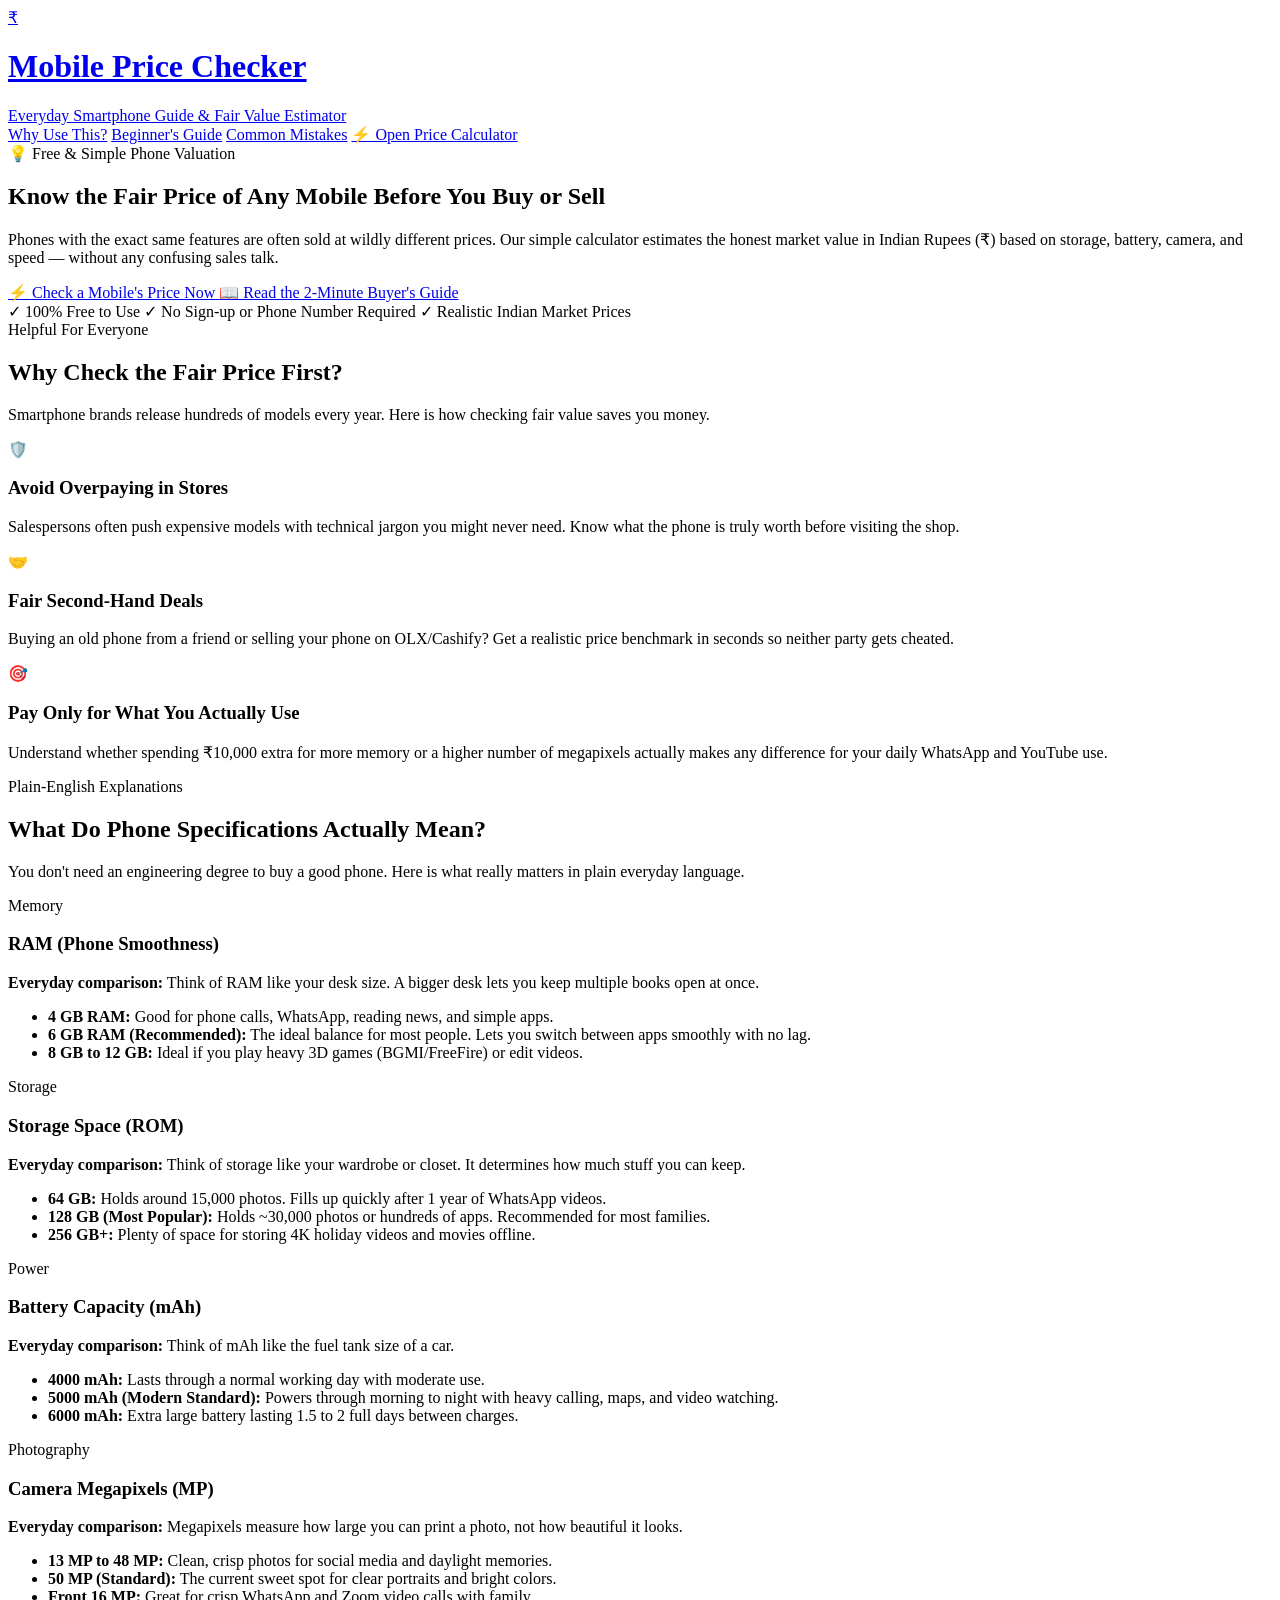
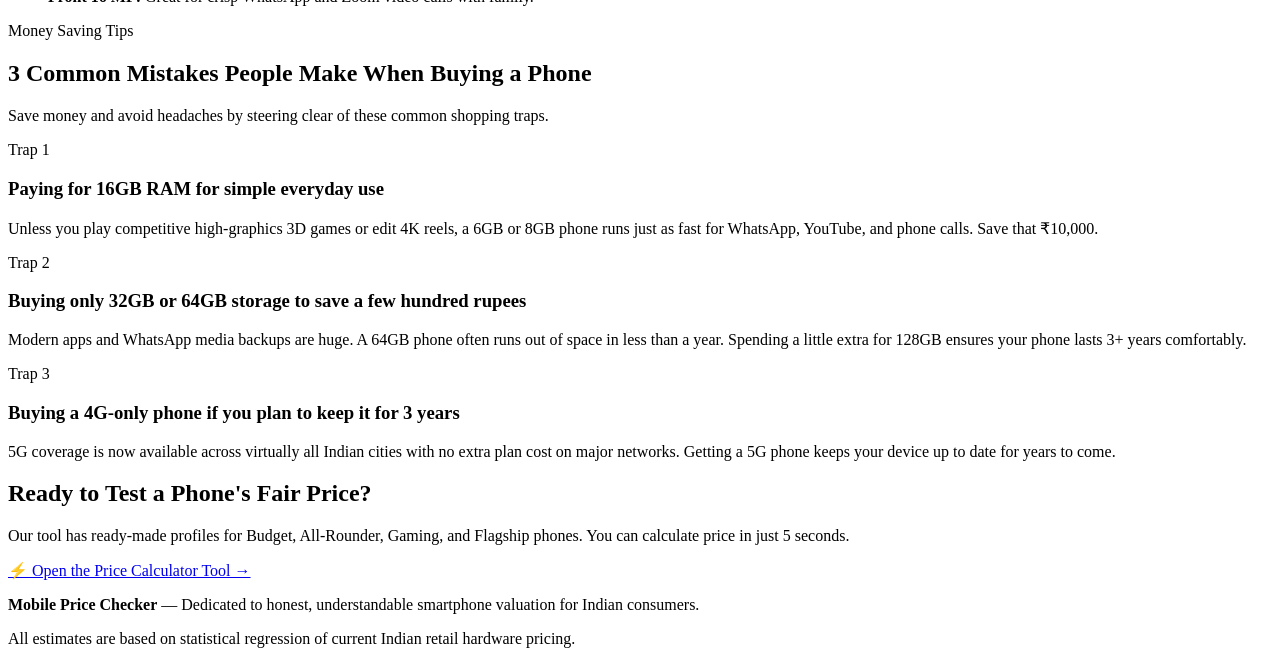
==== templates/landing.html @ be08f212 "first commit" ====
<!DOCTYPE html>
<html lang="en">
<head>
    <meta charset="UTF-8">
    <meta name="viewport" content="width=device-width, initial-scale=1.0">
    <title>Mobile Price Checker | Plain-English Smartphone Guide & Fair Price Estimator</title>
    <link rel="stylesheet" href="{{ url_for('static', filename='css/style.css') }}">
    <link rel="preconnect" href="https://fonts.googleapis.com">
    <link rel="preconnect" href="https://fonts.gstatic.com" crossorigin>
    <link href="https://fonts.googleapis.com/css2?family=Plus+Jakarta+Sans:wght@400;500;600;700;800&display=swap" rel="stylesheet">
</head>
<body class="landing-body">
    <!-- Header Navigation -->
    <header class="top-nav">
        <div class="nav-container">
            <a href="/" class="brand-block brand-link">
                <div class="logo-box">₹</div>
                <div>
                    <h1 class="brand-title">Mobile Price Checker</h1>
                    <span class="brand-tagline">Everyday Smartphone Guide & Fair Value Estimator</span>
                </div>
            </a>
            <nav class="landing-nav-links">
                <a href="#why" class="nav-text-link">Why Use This?</a>
                <a href="#guide" class="nav-text-link">Beginner's Guide</a>
                <a href="#mistakes" class="nav-text-link">Common Mistakes</a>
                <a href="/calculator" class="btn-nav-action">⚡ Open Price Calculator</a>
            </nav>
        </div>
    </header>

    <!-- Main Landing Container -->
    <main class="landing-wrapper">
        <!-- Hero Section -->
        <section class="hero-card">
            <div class="hero-badge">💡 Free & Simple Phone Valuation</div>
            <h2 class="hero-headline">Know the Fair Price of Any Mobile Before You Buy or Sell</h2>
            <p class="hero-subtext">
                Phones with the exact same features are often sold at wildly different prices. Our simple calculator estimates the honest market value in Indian Rupees (₹) based on storage, battery, camera, and speed — without any confusing sales talk.
            </p>

            <div class="hero-cta-group">
                <a href="/calculator" class="btn-hero-primary">
                    <span>⚡ Check a Mobile's Price Now</span>
                </a>
                <a href="#guide" class="btn-hero-secondary">
                    <span>📖 Read the 2-Minute Buyer's Guide</span>
                </a>
            </div>

            <div class="hero-trust-bar">
                <span class="trust-item">✓ 100% Free to Use</span>
                <span class="trust-item">✓ No Sign-up or Phone Number Required</span>
                <span class="trust-item">✓ Realistic Indian Market Prices</span>
            </div>
        </section>

        <!-- Section 1: Why Use This -->
        <section id="why" class="info-section">
            <div class="section-title-box">
                <span class="section-tag">Helpful For Everyone</span>
                <h2>Why Check the Fair Price First?</h2>
                <p>Smartphone brands release hundreds of models every year. Here is how checking fair value saves you money.</p>
            </div>

            <div class="benefits-grid">
                <div class="benefit-card">
                    <div class="benefit-icon">🛡️</div>
                    <h3>Avoid Overpaying in Stores</h3>
                    <p>Salespersons often push expensive models with technical jargon you might never need. Know what the phone is truly worth before visiting the shop.</p>
                </div>

                <div class="benefit-card">
                    <div class="benefit-icon">🤝</div>
                    <h3>Fair Second-Hand Deals</h3>
                    <p>Buying an old phone from a friend or selling your phone on OLX/Cashify? Get a realistic price benchmark in seconds so neither party gets cheated.</p>
                </div>

                <div class="benefit-card">
                    <div class="benefit-icon">🎯</div>
                    <h3>Pay Only for What You Actually Use</h3>
                    <p>Understand whether spending ₹10,000 extra for more memory or a higher number of megapixels actually makes any difference for your daily WhatsApp and YouTube use.</p>
                </div>
            </div>
        </section>

        <!-- Section 2: Non-Tech Component Guide -->
        <section id="guide" class="info-section guide-section">
            <div class="section-title-box">
                <span class="section-tag">Plain-English Explanations</span>
                <h2>What Do Phone Specifications Actually Mean?</h2>
                <p>You don't need an engineering degree to buy a good phone. Here is what really matters in plain everyday language.</p>
            </div>

            <div class="guide-grid">
                <div class="guide-card">
                    <div class="guide-card-header">
                        <span class="guide-pill">Memory</span>
                        <h3>RAM (Phone Smoothness)</h3>
                    </div>
                    <p class="guide-analogy"><strong>Everyday comparison:</strong> Think of RAM like your desk size. A bigger desk lets you keep multiple books open at once.</p>
                    <ul class="guide-tips">
                        <li><strong>4 GB RAM:</strong> Good for phone calls, WhatsApp, reading news, and simple apps.</li>
                        <li><strong>6 GB RAM (Recommended):</strong> The ideal balance for most people. Lets you switch between apps smoothly with no lag.</li>
                        <li><strong>8 GB to 12 GB:</strong> Ideal if you play heavy 3D games (BGMI/FreeFire) or edit videos.</li>
                    </ul>
                </div>

                <div class="guide-card">
                    <div class="guide-card-header">
                        <span class="guide-pill">Storage</span>
                        <h3>Storage Space (ROM)</h3>
                    </div>
                    <p class="guide-analogy"><strong>Everyday comparison:</strong> Think of storage like your wardrobe or closet. It determines how much stuff you can keep.</p>
                    <ul class="guide-tips">
                        <li><strong>64 GB:</strong> Holds around 15,000 photos. Fills up quickly after 1 year of WhatsApp videos.</li>
                        <li><strong>128 GB (Most Popular):</strong> Holds ~30,000 photos or hundreds of apps. Recommended for most families.</li>
                        <li><strong>256 GB+:</strong> Plenty of space for storing 4K holiday videos and movies offline.</li>
                    </ul>
                </div>

                <div class="guide-card">
                    <div class="guide-card-header">
                        <span class="guide-pill">Power</span>
                        <h3>Battery Capacity (mAh)</h3>
                    </div>
                    <p class="guide-analogy"><strong>Everyday comparison:</strong> Think of mAh like the fuel tank size of a car.</p>
                    <ul class="guide-tips">
                        <li><strong>4000 mAh:</strong> Lasts through a normal working day with moderate use.</li>
                        <li><strong>5000 mAh (Modern Standard):</strong> Powers through morning to night with heavy calling, maps, and video watching.</li>
                        <li><strong>6000 mAh:</strong> Extra large battery lasting 1.5 to 2 full days between charges.</li>
                    </ul>
                </div>

                <div class="guide-card">
                    <div class="guide-card-header">
                        <span class="guide-pill">Photography</span>
                        <h3>Camera Megapixels (MP)</h3>
                    </div>
                    <p class="guide-analogy"><strong>Everyday comparison:</strong> Megapixels measure how large you can print a photo, not how beautiful it looks.</p>
                    <ul class="guide-tips">
                        <li><strong>13 MP to 48 MP:</strong> Clean, crisp photos for social media and daylight memories.</li>
                        <li><strong>50 MP (Standard):</strong> The current sweet spot for clear portraits and bright colors.</li>
                        <li><strong>Front 16 MP:</strong> Great for crisp WhatsApp and Zoom video calls with family.</li>
                    </ul>
                </div>
            </div>
        </section>

        <!-- Section 3: Common Mistakes to Avoid -->
        <section id="mistakes" class="info-section">
            <div class="section-title-box">
                <span class="section-tag">Money Saving Tips</span>
                <h2>3 Common Mistakes People Make When Buying a Phone</h2>
                <p>Save money and avoid headaches by steering clear of these common shopping traps.</p>
            </div>

            <div class="mistakes-container">
                <div class="mistake-item">
                    <div class="mistake-badge">Trap 1</div>
                    <div class="mistake-content">
                        <h3>Paying for 16GB RAM for simple everyday use</h3>
                        <p>Unless you play competitive high-graphics 3D games or edit 4K reels, a 6GB or 8GB phone runs just as fast for WhatsApp, YouTube, and phone calls. Save that ₹10,000.</p>
                    </div>
                </div>

                <div class="mistake-item">
                    <div class="mistake-badge">Trap 2</div>
                    <div class="mistake-content">
                        <h3>Buying only 32GB or 64GB storage to save a few hundred rupees</h3>
                        <p>Modern apps and WhatsApp media backups are huge. A 64GB phone often runs out of space in less than a year. Spending a little extra for 128GB ensures your phone lasts 3+ years comfortably.</p>
                    </div>
                </div>

                <div class="mistake-item">
                    <div class="mistake-badge">Trap 3</div>
                    <div class="mistake-content">
                        <h3>Buying a 4G-only phone if you plan to keep it for 3 years</h3>
                        <p>5G coverage is now available across virtually all Indian cities with no extra plan cost on major networks. Getting a 5G phone keeps your device up to date for years to come.</p>
                    </div>
                </div>
            </div>
        </section>

        <!-- Call to Action Banner -->
        <section class="landing-cta-banner">
            <h2>Ready to Test a Phone's Fair Price?</h2>
            <p>Our tool has ready-made profiles for Budget, All-Rounder, Gaming, and Flagship phones. You can calculate price in just 5 seconds.</p>
            <a href="/calculator" class="btn-banner-action">
                <span>⚡ Open the Price Calculator Tool →</span>
            </a>
        </section>

        <!-- Footer -->
        <footer class="landing-footer">
            <p><strong>Mobile Price Checker</strong> — Dedicated to honest, understandable smartphone valuation for Indian consumers.</p>
            <p class="footer-note">All estimates are based on statistical regression of current Indian retail hardware pricing.</p>
        </footer>
    </main>

    <script>
        // Smooth scroll for anchor links
        document.querySelectorAll('a[href^="#"]').forEach(anchor => {
            anchor.addEventListener('click', function (e) {
                e.preventDefault();
                const target = document.querySelector(this.getAttribute('href'));
                if (target) {
                    target.scrollIntoView({ behavior: 'smooth', block: 'start' });
                }
            });
        });
    </script>
</body>
</html>
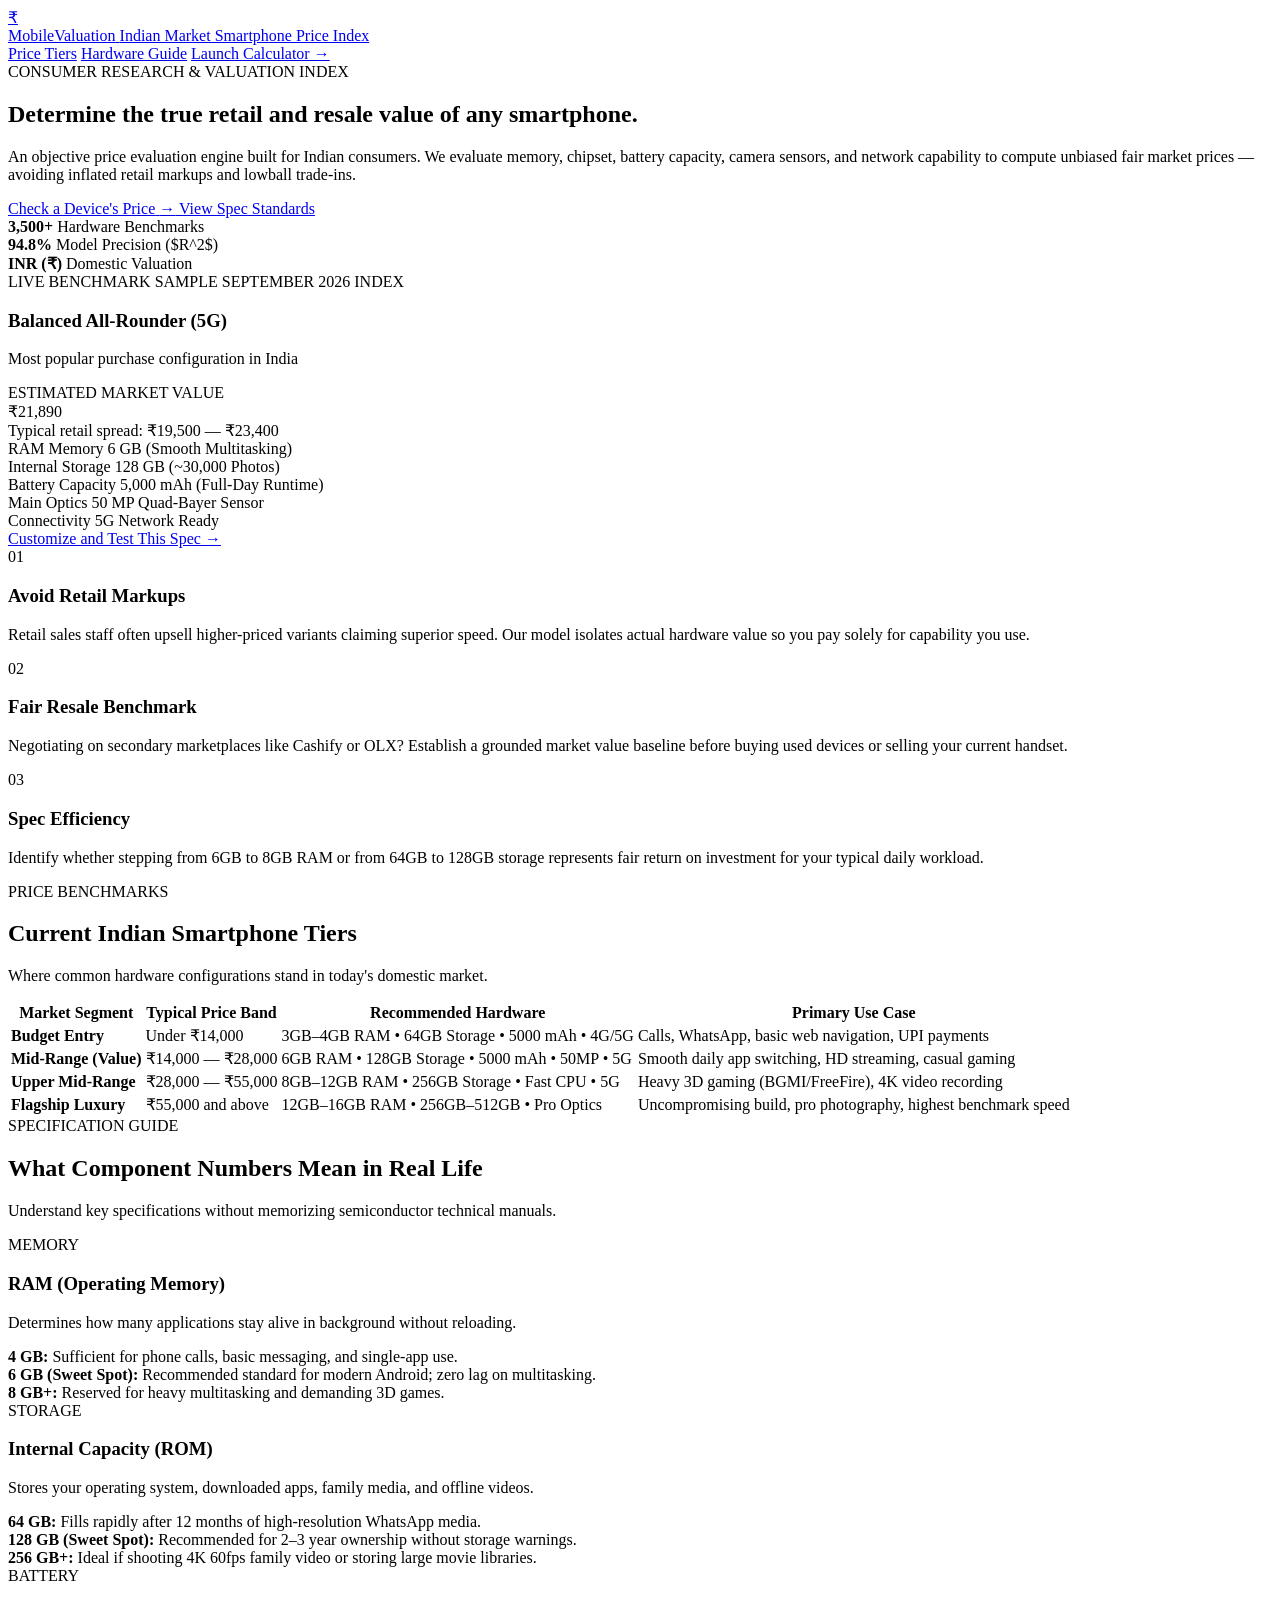
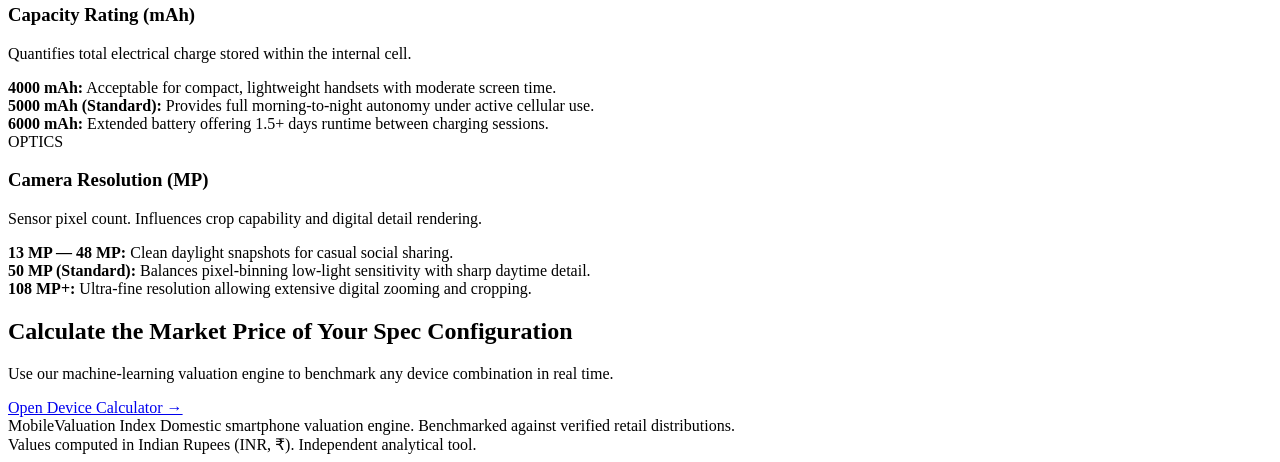
==== commit 1041c80d: "Clean mobile dataset, train INR regression model, and overhaul warm non-tech UI" ====
--- a/templates/landing.html
+++ b/templates/landing.html
@@ -3,212 +3,272 @@
 <head>
     <meta charset="UTF-8">
     <meta name="viewport" content="width=device-width, initial-scale=1.0">
-    <title>Mobile Price Checker | Plain-English Smartphone Guide & Fair Price Estimator</title>
+    <title>Mobile Price Checker | Indian Smartphone Valuation & Buyer's Guide</title>
     <link rel="stylesheet" href="{{ url_for('static', filename='css/style.css') }}">
     <link rel="preconnect" href="https://fonts.googleapis.com">
     <link rel="preconnect" href="https://fonts.gstatic.com" crossorigin>
     <link href="https://fonts.googleapis.com/css2?family=Plus+Jakarta+Sans:wght@400;500;600;700;800&display=swap" rel="stylesheet">
 </head>
 <body class="landing-body">
-    <!-- Header Navigation -->
-    <header class="top-nav">
+    <!-- Top Navigation -->
+    <header class="top-nav pro-nav">
         <div class="nav-container">
             <a href="/" class="brand-block brand-link">
                 <div class="logo-box">₹</div>
                 <div>
-                    <h1 class="brand-title">Mobile Price Checker</h1>
-                    <span class="brand-tagline">Everyday Smartphone Guide & Fair Value Estimator</span>
+                    <span class="brand-title">MobileValuation</span>
+                    <span class="brand-tagline">Indian Market Smartphone Price Index</span>
                 </div>
             </a>
-            <nav class="landing-nav-links">
-                <a href="#why" class="nav-text-link">Why Use This?</a>
-                <a href="#guide" class="nav-text-link">Beginner's Guide</a>
-                <a href="#mistakes" class="nav-text-link">Common Mistakes</a>
-                <a href="/calculator" class="btn-nav-action">⚡ Open Price Calculator</a>
-            </nav>
+            <div class="pro-nav-links">
+                <a href="#benchmarks" class="nav-text-link">Price Tiers</a>
+                <a href="#standards" class="nav-text-link">Hardware Guide</a>
+                <a href="/calculator" class="btn-nav-action">Launch Calculator &rarr;</a>
+            </div>
         </div>
     </header>
 
-    <!-- Main Landing Container -->
-    <main class="landing-wrapper">
-        <!-- Hero Section -->
-        <section class="hero-card">
-            <div class="hero-badge">💡 Free & Simple Phone Valuation</div>
-            <h2 class="hero-headline">Know the Fair Price of Any Mobile Before You Buy or Sell</h2>
-            <p class="hero-subtext">
-                Phones with the exact same features are often sold at wildly different prices. Our simple calculator estimates the honest market value in Indian Rupees (₹) based on storage, battery, camera, and speed — without any confusing sales talk.
-            </p>
-
-            <div class="hero-cta-group">
-                <a href="/calculator" class="btn-hero-primary">
-                    <span>⚡ Check a Mobile's Price Now</span>
+    <!-- Main Content Container -->
+    <main class="landing-wrapper pro-wrapper">
+        <!-- Professional Asymmetric Hero Section -->
+        <section class="pro-hero-section">
+            <div class="hero-content-col">
+                <div class="hero-kicker">CONSUMER RESEARCH & VALUATION INDEX</div>
+                <h1 class="pro-hero-title">Determine the true retail and resale value of any smartphone.</h1>
+                <p class="pro-hero-desc">
+                    An objective price evaluation engine built for Indian consumers. We evaluate memory, chipset, battery capacity, camera sensors, and network capability to compute unbiased fair market prices — avoiding inflated retail markups and lowball trade-ins.
+                </p>
+
+                <div class="hero-actions-row">
+                    <a href="/calculator" class="btn-primary-action">
+                        <span>Check a Device's Price</span>
+                        <span class="btn-arrow">&rarr;</span>
+                    </a>
+                    <a href="#standards" class="btn-secondary-action">
+                        <span>View Spec Standards</span>
+                    </a>
+                </div>
+
+                <div class="hero-metric-strip">
+                    <div class="metric-item">
+                        <strong>3,500+</strong>
+                        <span>Hardware Benchmarks</span>
+                    </div>
+                    <div class="metric-divider"></div>
+                    <div class="metric-item">
+                        <strong>94.8%</strong>
+                        <span>Model Precision ($R^2$)</span>
+                    </div>
+                    <div class="metric-divider"></div>
+                    <div class="metric-item">
+                        <strong>INR (₹)</strong>
+                        <span>Domestic Valuation</span>
+                    </div>
+                </div>
+            </div>
+
+            <!-- Right Column: Live Interactive Benchmark Dossier -->
+            <div class="hero-dossier-col">
+                <div class="dossier-card">
+                    <div class="dossier-header">
+                        <span class="dossier-tag">LIVE BENCHMARK SAMPLE</span>
+                        <span class="dossier-status">SEPTEMBER 2026 INDEX</span>
+                    </div>
+
+                    <div class="dossier-device-name">
+                        <h3>Balanced All-Rounder (5G)</h3>
+                        <p>Most popular purchase configuration in India</p>
+                    </div>
+
+                    <div class="dossier-price-box">
+                        <span class="dossier-price-label">ESTIMATED MARKET VALUE</span>
+                        <div class="dossier-price-figure">₹21,890</div>
+                        <div class="dossier-price-range">Typical retail spread: ₹19,500 — ₹23,400</div>
+                    </div>
+
+                    <div class="dossier-specs-list">
+                        <div class="dossier-spec-row">
+                            <span class="spec-name">RAM Memory</span>
+                            <span class="spec-value">6 GB (Smooth Multitasking)</span>
+                        </div>
+                        <div class="dossier-spec-row">
+                            <span class="spec-name">Internal Storage</span>
+                            <span class="spec-value">128 GB (~30,000 Photos)</span>
+                        </div>
+                        <div class="dossier-spec-row">
+                            <span class="spec-name">Battery Capacity</span>
+                            <span class="spec-value">5,000 mAh (Full-Day Runtime)</span>
+                        </div>
+                        <div class="dossier-spec-row">
+                            <span class="spec-name">Main Optics</span>
+                            <span class="spec-value">50 MP Quad-Bayer Sensor</span>
+                        </div>
+                        <div class="dossier-spec-row">
+                            <span class="spec-name">Connectivity</span>
+                            <span class="spec-value highlight-5g">5G Network Ready</span>
+                        </div>
+                    </div>
+
+                    <a href="/calculator" class="btn-dossier-action">
+                        <span>Customize and Test This Spec &rarr;</span>
+                    </a>
+                </div>
+            </div>
+        </section>
+
+        <!-- Section: Objective Market Values (3 Pillars) -->
+        <section class="pro-pillars-section">
+            <div class="pillar-card">
+                <div class="pillar-num">01</div>
+                <h3>Avoid Retail Markups</h3>
+                <p>Retail sales staff often upsell higher-priced variants claiming superior speed. Our model isolates actual hardware value so you pay solely for capability you use.</p>
+            </div>
+
+            <div class="pillar-card">
+                <div class="pillar-num">02</div>
+                <h3>Fair Resale Benchmark</h3>
+                <p>Negotiating on secondary marketplaces like Cashify or OLX? Establish a grounded market value baseline before buying used devices or selling your current handset.</p>
+            </div>
+
+            <div class="pillar-card">
+                <div class="pillar-num">03</div>
+                <h3>Spec Efficiency</h3>
+                <p>Identify whether stepping from 6GB to 8GB RAM or from 64GB to 128GB storage represents fair return on investment for your typical daily workload.</p>
+            </div>
+        </section>
+
+        <!-- Section: Indian Market Segment Benchmarks -->
+        <section id="benchmarks" class="pro-section">
+            <div class="pro-section-header">
+                <span class="kicker-badge">PRICE BENCHMARKS</span>
+                <h2>Current Indian Smartphone Tiers</h2>
+                <p>Where common hardware configurations stand in today's domestic market.</p>
+            </div>
+
+            <div class="tiers-table-container">
+                <table class="tiers-table">
+                    <thead>
+                        <tr>
+                            <th>Market Segment</th>
+                            <th>Typical Price Band</th>
+                            <th>Recommended Hardware</th>
+                            <th>Primary Use Case</th>
+                        </tr>
+                    </thead>
+                    <tbody>
+                        <tr>
+                            <td><strong>Budget Entry</strong></td>
+                            <td class="price-highlight">Under ₹14,000</td>
+                            <td>3GB–4GB RAM • 64GB Storage • 5000 mAh • 4G/5G</td>
+                            <td>Calls, WhatsApp, basic web navigation, UPI payments</td>
+                        </tr>
+                        <tr>
+                            <td><strong>Mid-Range (Value)</strong></td>
+                            <td class="price-highlight">₹14,000 — ₹28,000</td>
+                            <td>6GB RAM • 128GB Storage • 5000 mAh • 50MP • 5G</td>
+                            <td>Smooth daily app switching, HD streaming, casual gaming</td>
+                        </tr>
+                        <tr>
+                            <td><strong>Upper Mid-Range</strong></td>
+                            <td class="price-highlight">₹28,000 — ₹55,000</td>
+                            <td>8GB–12GB RAM • 256GB Storage • Fast CPU • 5G</td>
+                            <td>Heavy 3D gaming (BGMI/FreeFire), 4K video recording</td>
+                        </tr>
+                        <tr>
+                            <td><strong>Flagship Luxury</strong></td>
+                            <td class="price-highlight">₹55,000 and above</td>
+                            <td>12GB–16GB RAM • 256GB–512GB • Pro Optics</td>
+                            <td>Uncompromising build, pro photography, highest benchmark speed</td>
+                        </tr>
+                    </tbody>
+                </table>
+            </div>
+        </section>
+
+        <!-- Section: Hardware Reference Guide -->
+        <section id="standards" class="pro-section">
+            <div class="pro-section-header">
+                <span class="kicker-badge">SPECIFICATION GUIDE</span>
+                <h2>What Component Numbers Mean in Real Life</h2>
+                <p>Understand key specifications without memorizing semiconductor technical manuals.</p>
+            </div>
+
+            <div class="standards-grid">
+                <div class="standard-card">
+                    <div class="standard-header">
+                        <span class="standard-tag">MEMORY</span>
+                        <h3>RAM (Operating Memory)</h3>
+                    </div>
+                    <p class="standard-summary">Determines how many applications stay alive in background without reloading.</p>
+                    <div class="standard-guidance">
+                        <div class="guidance-line"><strong>4 GB:</strong> Sufficient for phone calls, basic messaging, and single-app use.</div>
+                        <div class="guidance-line highlighted-line"><strong>6 GB (Sweet Spot):</strong> Recommended standard for modern Android; zero lag on multitasking.</div>
+                        <div class="guidance-line"><strong>8 GB+:</strong> Reserved for heavy multitasking and demanding 3D games.</div>
+                    </div>
+                </div>
+
+                <div class="standard-card">
+                    <div class="standard-header">
+                        <span class="standard-tag">STORAGE</span>
+                        <h3>Internal Capacity (ROM)</h3>
+                    </div>
+                    <p class="standard-summary">Stores your operating system, downloaded apps, family media, and offline videos.</p>
+                    <div class="standard-guidance">
+                        <div class="guidance-line"><strong>64 GB:</strong> Fills rapidly after 12 months of high-resolution WhatsApp media.</div>
+                        <div class="guidance-line highlighted-line"><strong>128 GB (Sweet Spot):</strong> Recommended for 2–3 year ownership without storage warnings.</div>
+                        <div class="guidance-line"><strong>256 GB+:</strong> Ideal if shooting 4K 60fps family video or storing large movie libraries.</div>
+                    </div>
+                </div>
+
+                <div class="standard-card">
+                    <div class="standard-header">
+                        <span class="standard-tag">BATTERY</span>
+                        <h3>Capacity Rating (mAh)</h3>
+                    </div>
+                    <p class="standard-summary">Quantifies total electrical charge stored within the internal cell.</p>
+                    <div class="standard-guidance">
+                        <div class="guidance-line"><strong>4000 mAh:</strong> Acceptable for compact, lightweight handsets with moderate screen time.</div>
+                        <div class="guidance-line highlighted-line"><strong>5000 mAh (Standard):</strong> Provides full morning-to-night autonomy under active cellular use.</div>
+                        <div class="guidance-line"><strong>6000 mAh:</strong> Extended battery offering 1.5+ days runtime between charging sessions.</div>
+                    </div>
+                </div>
+
+                <div class="standard-card">
+                    <div class="standard-header">
+                        <span class="standard-tag">OPTICS</span>
+                        <h3>Camera Resolution (MP)</h3>
+                    </div>
+                    <p class="standard-summary">Sensor pixel count. Influences crop capability and digital detail rendering.</p>
+                    <div class="standard-guidance">
+                        <div class="guidance-line"><strong>13 MP — 48 MP:</strong> Clean daylight snapshots for casual social sharing.</div>
+                        <div class="guidance-line highlighted-line"><strong>50 MP (Standard):</strong> Balances pixel-binning low-light sensitivity with sharp daytime detail.</div>
+                        <div class="guidance-line"><strong>108 MP+:</strong> Ultra-fine resolution allowing extensive digital zooming and cropping.</div>
+                    </div>
+                </div>
+            </div>
+        </section>
+
+        <!-- Direct CTA Banner -->
+        <section class="pro-cta-banner">
+            <div class="cta-inner">
+                <h2>Calculate the Market Price of Your Spec Configuration</h2>
+                <p>Use our machine-learning valuation engine to benchmark any device combination in real time.</p>
+                <a href="/calculator" class="btn-banner-launch">
+                    <span>Open Device Calculator &rarr;</span>
                 </a>
-                <a href="#guide" class="btn-hero-secondary">
-                    <span>📖 Read the 2-Minute Buyer's Guide</span>
-                </a>
-            </div>
-
-            <div class="hero-trust-bar">
-                <span class="trust-item">✓ 100% Free to Use</span>
-                <span class="trust-item">✓ No Sign-up or Phone Number Required</span>
-                <span class="trust-item">✓ Realistic Indian Market Prices</span>
-            </div>
-        </section>
-
-        <!-- Section 1: Why Use This -->
-        <section id="why" class="info-section">
-            <div class="section-title-box">
-                <span class="section-tag">Helpful For Everyone</span>
-                <h2>Why Check the Fair Price First?</h2>
-                <p>Smartphone brands release hundreds of models every year. Here is how checking fair value saves you money.</p>
-            </div>
-
-            <div class="benefits-grid">
-                <div class="benefit-card">
-                    <div class="benefit-icon">🛡️</div>
-                    <h3>Avoid Overpaying in Stores</h3>
-                    <p>Salespersons often push expensive models with technical jargon you might never need. Know what the phone is truly worth before visiting the shop.</p>
-                </div>
-
-                <div class="benefit-card">
-                    <div class="benefit-icon">🤝</div>
-                    <h3>Fair Second-Hand Deals</h3>
-                    <p>Buying an old phone from a friend or selling your phone on OLX/Cashify? Get a realistic price benchmark in seconds so neither party gets cheated.</p>
-                </div>
-
-                <div class="benefit-card">
-                    <div class="benefit-icon">🎯</div>
-                    <h3>Pay Only for What You Actually Use</h3>
-                    <p>Understand whether spending ₹10,000 extra for more memory or a higher number of megapixels actually makes any difference for your daily WhatsApp and YouTube use.</p>
-                </div>
-            </div>
-        </section>
-
-        <!-- Section 2: Non-Tech Component Guide -->
-        <section id="guide" class="info-section guide-section">
-            <div class="section-title-box">
-                <span class="section-tag">Plain-English Explanations</span>
-                <h2>What Do Phone Specifications Actually Mean?</h2>
-                <p>You don't need an engineering degree to buy a good phone. Here is what really matters in plain everyday language.</p>
-            </div>
-
-            <div class="guide-grid">
-                <div class="guide-card">
-                    <div class="guide-card-header">
-                        <span class="guide-pill">Memory</span>
-                        <h3>RAM (Phone Smoothness)</h3>
-                    </div>
-                    <p class="guide-analogy"><strong>Everyday comparison:</strong> Think of RAM like your desk size. A bigger desk lets you keep multiple books open at once.</p>
-                    <ul class="guide-tips">
-                        <li><strong>4 GB RAM:</strong> Good for phone calls, WhatsApp, reading news, and simple apps.</li>
-                        <li><strong>6 GB RAM (Recommended):</strong> The ideal balance for most people. Lets you switch between apps smoothly with no lag.</li>
-                        <li><strong>8 GB to 12 GB:</strong> Ideal if you play heavy 3D games (BGMI/FreeFire) or edit videos.</li>
-                    </ul>
-                </div>
-
-                <div class="guide-card">
-                    <div class="guide-card-header">
-                        <span class="guide-pill">Storage</span>
-                        <h3>Storage Space (ROM)</h3>
-                    </div>
-                    <p class="guide-analogy"><strong>Everyday comparison:</strong> Think of storage like your wardrobe or closet. It determines how much stuff you can keep.</p>
-                    <ul class="guide-tips">
-                        <li><strong>64 GB:</strong> Holds around 15,000 photos. Fills up quickly after 1 year of WhatsApp videos.</li>
-                        <li><strong>128 GB (Most Popular):</strong> Holds ~30,000 photos or hundreds of apps. Recommended for most families.</li>
-                        <li><strong>256 GB+:</strong> Plenty of space for storing 4K holiday videos and movies offline.</li>
-                    </ul>
-                </div>
-
-                <div class="guide-card">
-                    <div class="guide-card-header">
-                        <span class="guide-pill">Power</span>
-                        <h3>Battery Capacity (mAh)</h3>
-                    </div>
-                    <p class="guide-analogy"><strong>Everyday comparison:</strong> Think of mAh like the fuel tank size of a car.</p>
-                    <ul class="guide-tips">
-                        <li><strong>4000 mAh:</strong> Lasts through a normal working day with moderate use.</li>
-                        <li><strong>5000 mAh (Modern Standard):</strong> Powers through morning to night with heavy calling, maps, and video watching.</li>
-                        <li><strong>6000 mAh:</strong> Extra large battery lasting 1.5 to 2 full days between charges.</li>
-                    </ul>
-                </div>
-
-                <div class="guide-card">
-                    <div class="guide-card-header">
-                        <span class="guide-pill">Photography</span>
-                        <h3>Camera Megapixels (MP)</h3>
-                    </div>
-                    <p class="guide-analogy"><strong>Everyday comparison:</strong> Megapixels measure how large you can print a photo, not how beautiful it looks.</p>
-                    <ul class="guide-tips">
-                        <li><strong>13 MP to 48 MP:</strong> Clean, crisp photos for social media and daylight memories.</li>
-                        <li><strong>50 MP (Standard):</strong> The current sweet spot for clear portraits and bright colors.</li>
-                        <li><strong>Front 16 MP:</strong> Great for crisp WhatsApp and Zoom video calls with family.</li>
-                    </ul>
-                </div>
-            </div>
-        </section>
-
-        <!-- Section 3: Common Mistakes to Avoid -->
-        <section id="mistakes" class="info-section">
-            <div class="section-title-box">
-                <span class="section-tag">Money Saving Tips</span>
-                <h2>3 Common Mistakes People Make When Buying a Phone</h2>
-                <p>Save money and avoid headaches by steering clear of these common shopping traps.</p>
-            </div>
-
-            <div class="mistakes-container">
-                <div class="mistake-item">
-                    <div class="mistake-badge">Trap 1</div>
-                    <div class="mistake-content">
-                        <h3>Paying for 16GB RAM for simple everyday use</h3>
-                        <p>Unless you play competitive high-graphics 3D games or edit 4K reels, a 6GB or 8GB phone runs just as fast for WhatsApp, YouTube, and phone calls. Save that ₹10,000.</p>
-                    </div>
-                </div>
-
-                <div class="mistake-item">
-                    <div class="mistake-badge">Trap 2</div>
-                    <div class="mistake-content">
-                        <h3>Buying only 32GB or 64GB storage to save a few hundred rupees</h3>
-                        <p>Modern apps and WhatsApp media backups are huge. A 64GB phone often runs out of space in less than a year. Spending a little extra for 128GB ensures your phone lasts 3+ years comfortably.</p>
-                    </div>
-                </div>
-
-                <div class="mistake-item">
-                    <div class="mistake-badge">Trap 3</div>
-                    <div class="mistake-content">
-                        <h3>Buying a 4G-only phone if you plan to keep it for 3 years</h3>
-                        <p>5G coverage is now available across virtually all Indian cities with no extra plan cost on major networks. Getting a 5G phone keeps your device up to date for years to come.</p>
-                    </div>
-                </div>
-            </div>
-        </section>
-
-        <!-- Call to Action Banner -->
-        <section class="landing-cta-banner">
-            <h2>Ready to Test a Phone's Fair Price?</h2>
-            <p>Our tool has ready-made profiles for Budget, All-Rounder, Gaming, and Flagship phones. You can calculate price in just 5 seconds.</p>
-            <a href="/calculator" class="btn-banner-action">
-                <span>⚡ Open the Price Calculator Tool →</span>
-            </a>
-        </section>
-
-        <!-- Footer -->
-        <footer class="landing-footer">
-            <p><strong>Mobile Price Checker</strong> — Dedicated to honest, understandable smartphone valuation for Indian consumers.</p>
-            <p class="footer-note">All estimates are based on statistical regression of current Indian retail hardware pricing.</p>
+            </div>
+        </section>
+
+        <!-- Clean Footer -->
+        <footer class="pro-footer">
+            <div class="footer-top">
+                <span class="footer-brand">MobileValuation Index</span>
+                <span class="footer-copy">Domestic smartphone valuation engine. Benchmarked against verified retail distributions.</span>
+            </div>
+            <div class="footer-bottom">
+                <span>Values computed in Indian Rupees (INR, ₹). Independent analytical tool.</span>
+            </div>
         </footer>
     </main>
-
-    <script>
-        // Smooth scroll for anchor links
-        document.querySelectorAll('a[href^="#"]').forEach(anchor => {
-            anchor.addEventListener('click', function (e) {
-                e.preventDefault();
-                const target = document.querySelector(this.getAttribute('href'));
-                if (target) {
-                    target.scrollIntoView({ behavior: 'smooth', block: 'start' });
-                }
-            });
-        });
-    </script>
 </body>
 </html>
